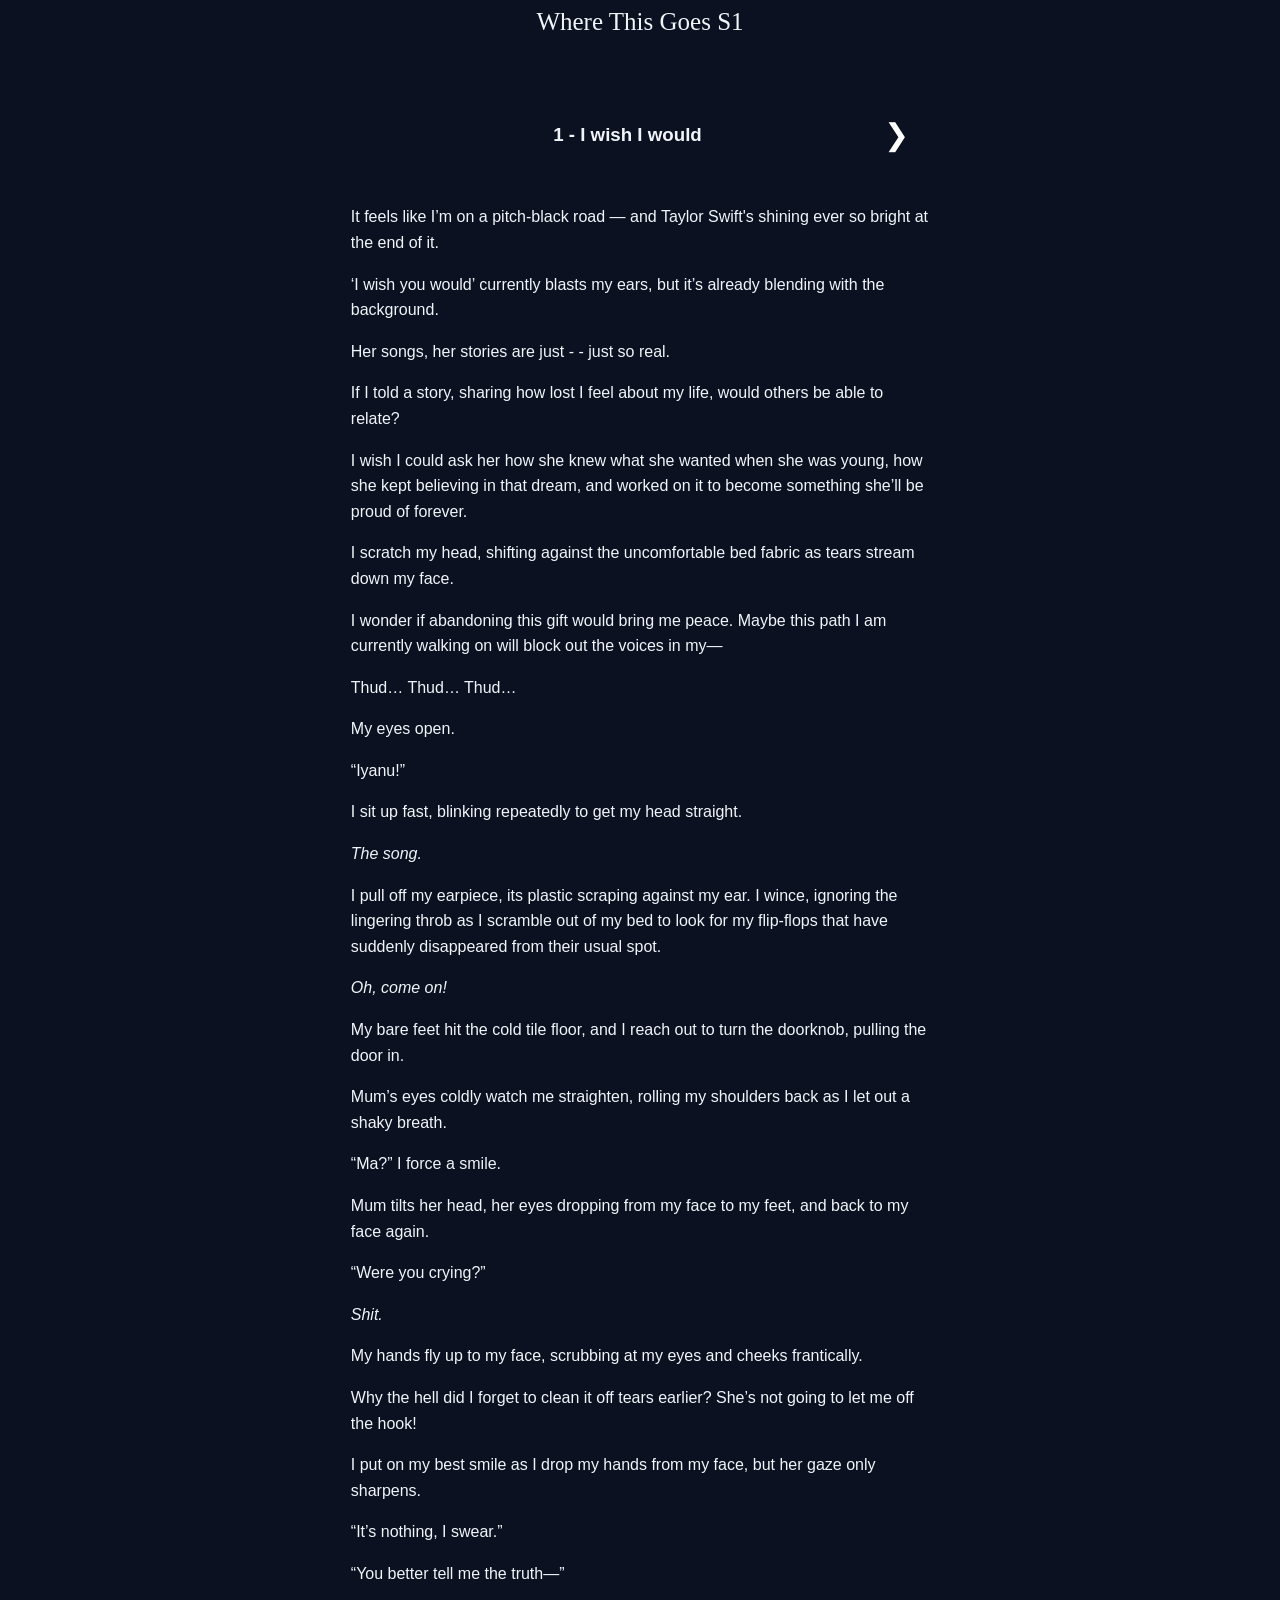
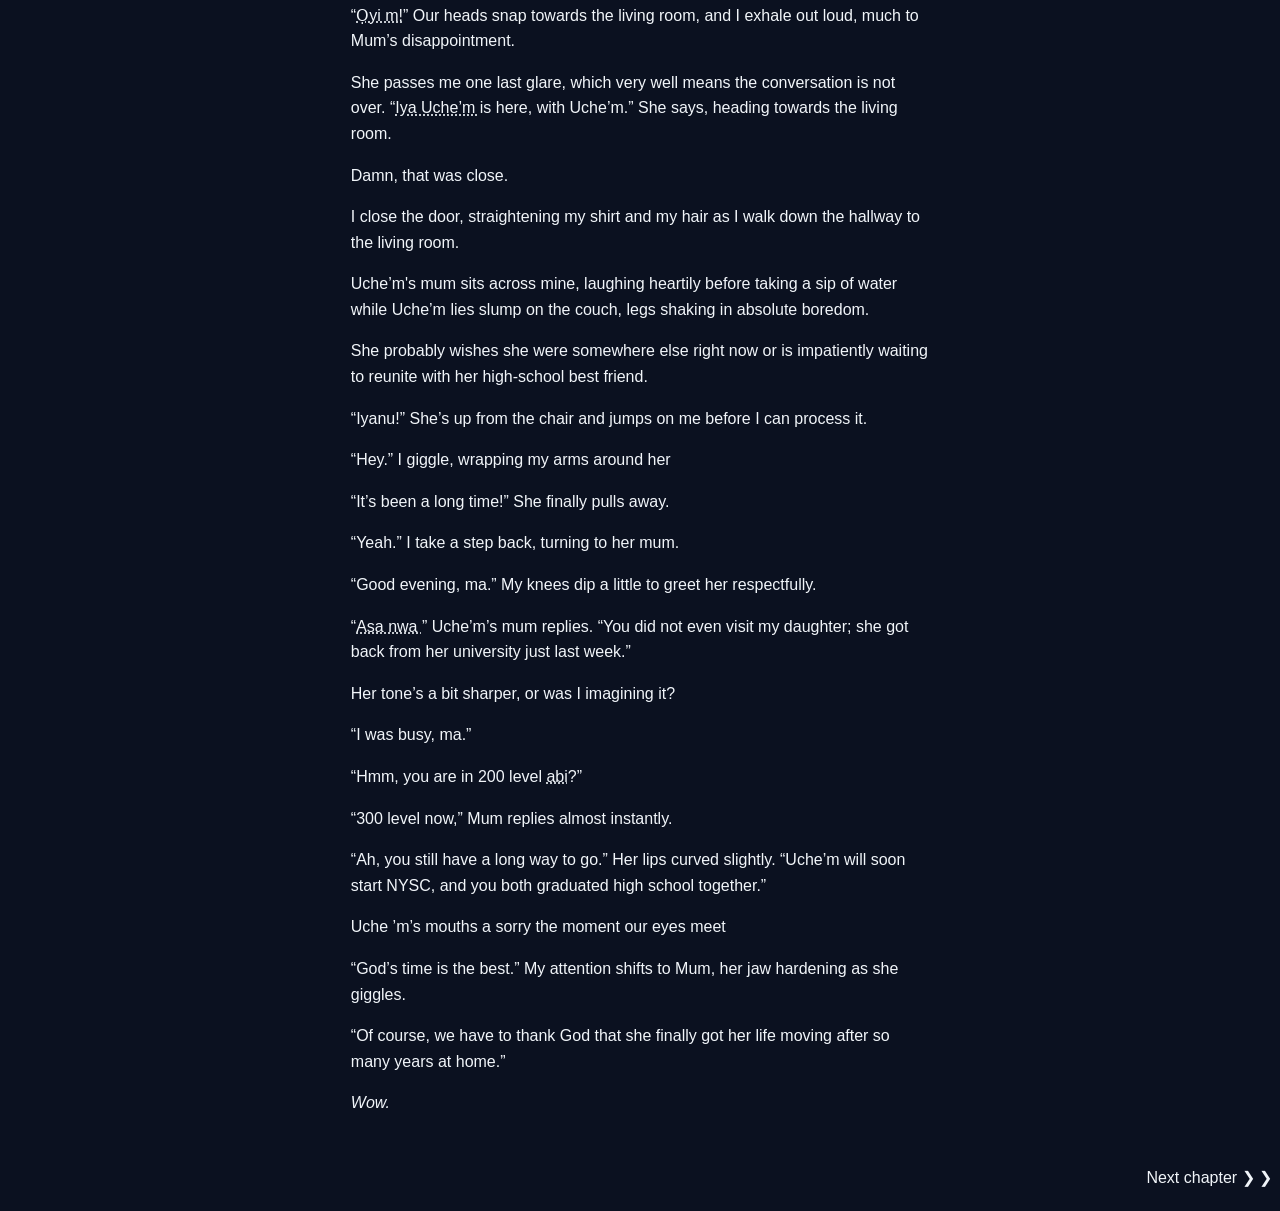
==== index.html @ 88a24ee2 "Initial commit with index.html at root" ====
<html>
    <!DOCTYPE html>
    <html lang="en">
    <head>
        <meta charset="UTF-8">
        <meta name="viewport" content="width=device-width, initial-scale=1.0">
        <title>Where This Goes S1C1</title>
        <link rel="stylesheet" href="/css/style.css">
    </head>
    <body>
         <nav>
            <p style="text-align: center; font-size: 25px;">Where This Goes S1</p>
        </nav>

        <section class="chapter">
            <article class="content">
            <div class="chapter-header">
            <a><span class="next"></span></a>
            <!-- &#10094; -->
            <h3>1 - I wish I would</h3>
            <a href="pages/chapter2.html"><span class="next">&#10095;</span></a>
            </div>
            <p>It feels like I’m on a pitch-black road — and Taylor Swift's shining ever so bright at the end of it.</p>

            <P>‘I wish you would’ currently blasts my ears, but it’s already blending with the background.</P>

            <P>Her songs, her stories are just - - just so real.</P>

            <P>If I told a story, sharing how lost I feel about my life, would others be able to relate?</P>

            <P>I wish I could ask her how she knew what she wanted when she was young, how she kept believing in that dream, and worked on it to become something she’ll be proud of forever.</P>

            <P>I scratch my head, shifting against the uncomfortable bed fabric as tears stream down my face.</P>

            <P>I wonder if abandoning this gift would bring me peace. Maybe this path I am currently walking on will block out the voices in my—</P>

            <P>Thud… Thud… Thud…</P>

            <P>My eyes open.</P>

            <P>“Iyanu!”</P>

            <P>I sit up fast, blinking repeatedly to get my head straight.</P>

            <P><i>The song.</i></P>

            <P>I pull off my earpiece, its plastic scraping against my ear. I wince, ignoring the lingering throb as I  scramble out of my bed to look for my flip-flops that have suddenly disappeared from their usual spot.</P>

            <P><i>Oh, come on!</i></P>

            <P>My bare feet hit the cold tile floor, and I reach out to turn the doorknob, pulling the door in.</P>

            <P>Mum’s eyes coldly watch me straighten, rolling my shoulders back as I let out a shaky breath.</P>

            <P>“Ma?” I force a smile.</P>

            <P>Mum tilts her head, her eyes dropping from my face to my feet, and back to my face again.</P>

            <P>“Were you crying?”</P>

            <P><i>Shit.</i></P>

            <P>My hands fly up to my face, scrubbing at my eyes and cheeks frantically.</P>

            <P>Why the hell did I forget to clean it off tears earlier? She’s not going to let me off the hook!</P>

            <P>I put on my best smile as I drop my hands from my face, but her gaze only sharpens.</P>

            <P>“It’s nothing, I swear.”</P>

            <P>“You better tell me the truth—”</P>
            <P>“<abbr title="Igbo: My friend!">Ọyi m!</abbr>” Our heads snap towards the living room, and I exhale out loud, much to Mum’s disappointment.</P>

            <P>She passes me one last glare, which very well means the conversation is not over. “<abbr title="Yoruba: Uche'm's Mother">Iya Uche’m </abbr> is here, with Uche’m.” She says, heading towards the living room.</P>

            <P>Damn, that was close.</P>

            <P>I close the door, straightening my shirt and my hair as I walk down the hallway to the living room.</P>

            <P>Uche’m's mum sits across mine, laughing heartily before taking a sip of water while Uche’m lies slump on the couch, legs shaking in absolute boredom.</P>

            <P>She probably wishes she were somewhere else right now or is impatiently waiting to reunite with her high-school best friend.</P>

            <P>“Iyanu!” She’s up from the chair and jumps on me before I can process it.</P>

            <P>“Hey.” I giggle, wrapping my arms around her</P>

            <P>“It’s been a long time!” She finally pulls away.</P>

            <P>“Yeah.” I take a step back, turning to her mum.</P>

            <P>“Good evening, ma.” My knees dip a little to greet her respectfully.</P>

           <p>“<abbr title="Igbo: Beautiful girl">Asa nwa </abbr>” Uche’m’s mum replies. “You did not even visit my daughter; she got back from her university just last week.”</p>

           <p>Her tone’s a bit sharper, or was I imagining it?</p>

           <p>“I was busy, ma.”</p>

           <p>“Hmm, you are in 200 level <abbr title="Yoruba(cross-over word):right?">abi</abbr>?”</p>

           <p>“300 level now,” Mum replies almost instantly.</p>

           <p>“Ah, you still have a long way to go.” Her lips curved slightly. “Uche’m will soon start NYSC, and you both graduated high school together.”</p>

          <p>Uche ’m’s mouths a sorry the moment our eyes meet</p>

          <p>“God’s time is the best.” My attention shifts to Mum, her jaw hardening as she giggles.</p>

          <p>“Of course, we have to thank God that she finally got her life moving after so many years at home.”</p>

          <p><i>Wow.</i></p>
        </article>
        <div class="btn">
        <p><a href="pages/chapter2.html" class="next-btn">Next chapter  &#10095; &#10095; </a></p>
        </div>
        </section>



    </body>
    </html>
---- css/style.css ----
body {
            background-color: #0b1120;
            color: #F1F5F9;
            font-family: 'Segoe UI', Tahoma, Geneva, Verdana, sans-serif;
        }

        a , a:hover{
          color: #F1F5F9;
          text-decoration: none;
        }

        nav{
            text-align: center;
            font-family:cursive;
        }

        ul{
            display: flex;
            list-style-type: none;
        }

        li{
            padding: 10px;
        }

        .chapter-header{
            display:flex;
            justify-content: space-between;
            align-items: center;
            padding: 20px;
        }

        .next{
            font-size: 30px;
            color:white;
        }


        .content{
            max-width: 65ch;
            line-height: 1.6;
            margin: 0 auto;
            padding: 20px;
            hyphens: auto;
        }

        .btn{
            display: flex;
            justify-content: flex-end;
        }

        .c2-center{
            display: flex;
            flex-direction: column;
            justify-content: center;
            align-items: center;
            height:70vh;
        }
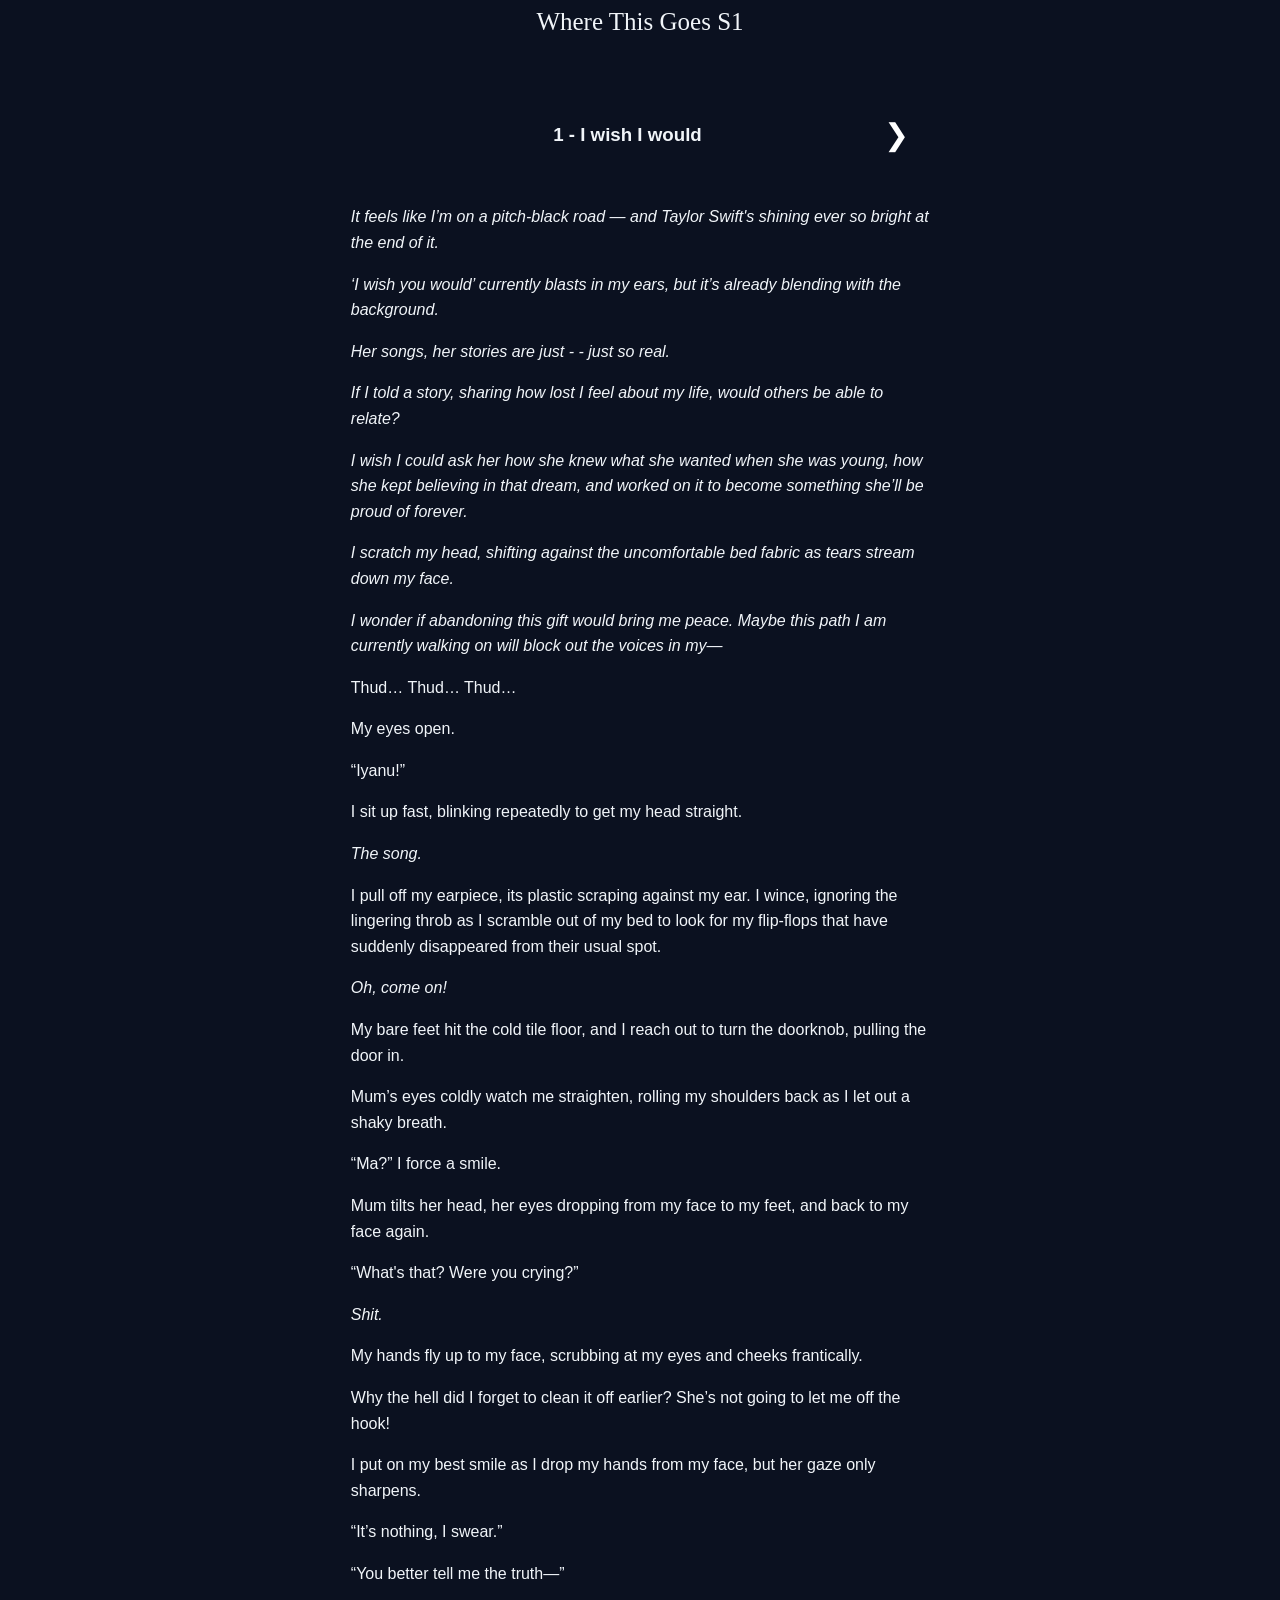
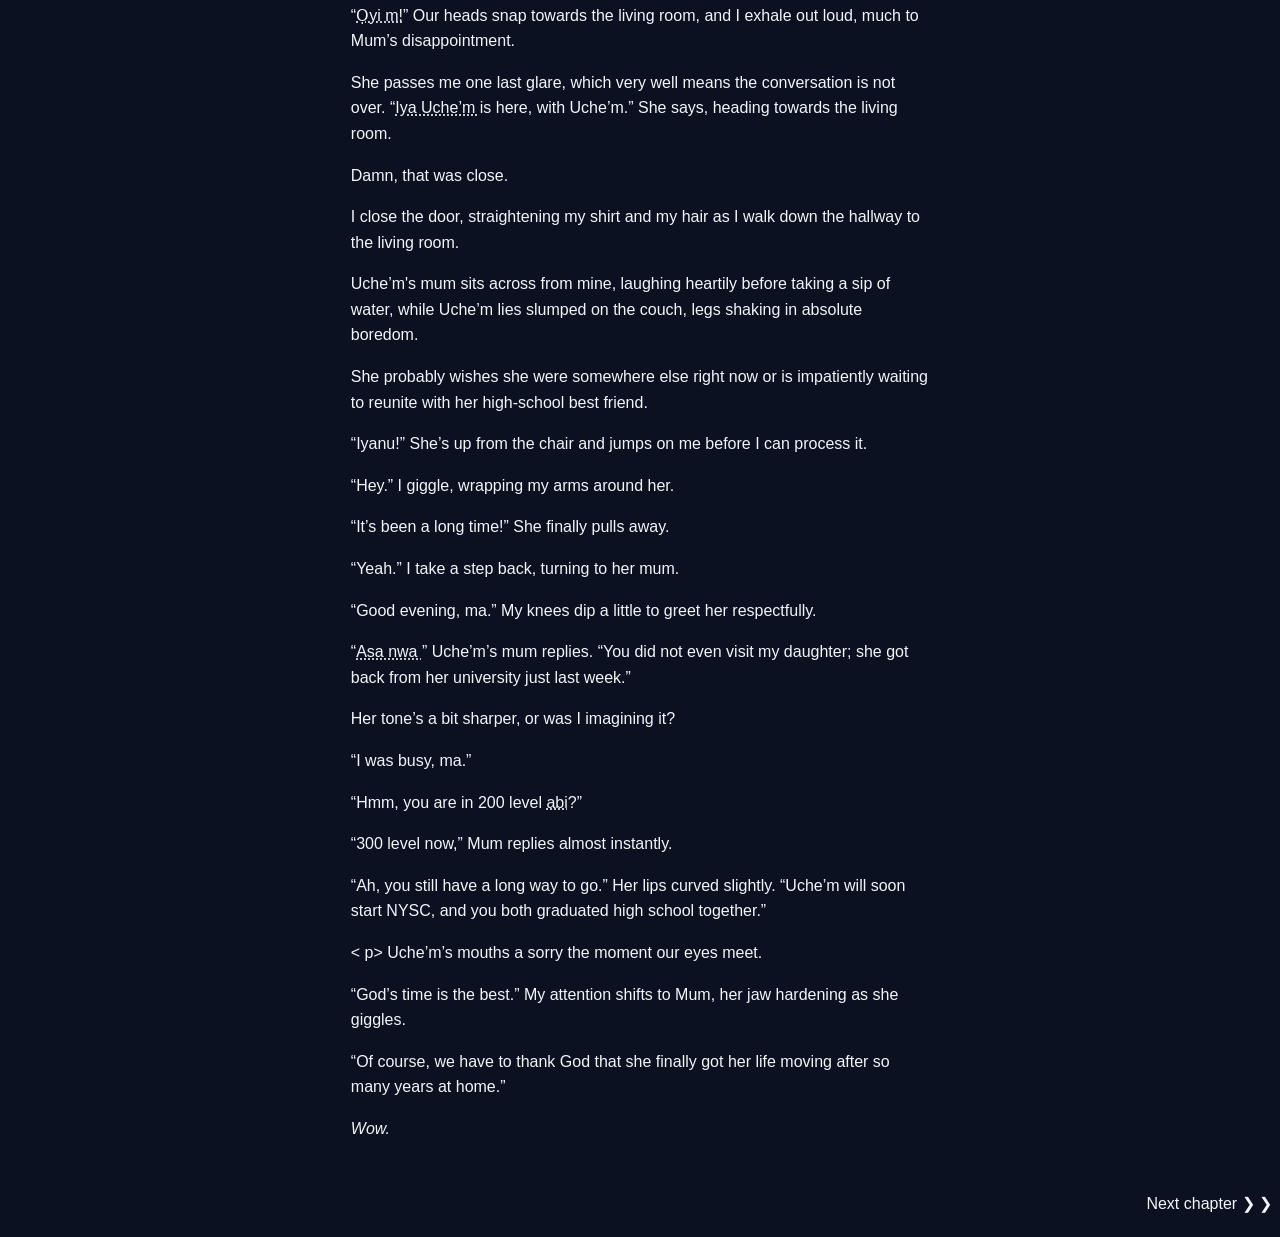
==== commit 006400ad: "Italicize certain paragraphs for emphasis" ====
--- a/index.html
+++ b/index.html
@@ -20,19 +20,19 @@
             <h3>1 - I wish I would</h3>
             <a href="pages/chapter2.html"><span class="next">&#10095;</span></a>
             </div>
-            <p>It feels like I’m on a pitch-black road — and Taylor Swift's shining ever so bright at the end of it.</p>
+            <p><i>It feels like I’m on a pitch-black road — and Taylor Swift's shining ever so bright at the end of it.</i></p>
 
-            <P>‘I wish you would’ currently blasts my ears, but it’s already blending with the background.</P>
+            <P><i>‘I wish you would’ currently blasts in my ears, but it’s already blending with the background.</i></P>
 
-            <P>Her songs, her stories are just - - just so real.</P>
+            <P><i>Her songs, her stories are just - - just so real.</i></P>
 
-            <P>If I told a story, sharing how lost I feel about my life, would others be able to relate?</P>
+            <P><i>If I told a story, sharing how lost I feel about my life, would others be able to relate?</i></P>
 
-            <P>I wish I could ask her how she knew what she wanted when she was young, how she kept believing in that dream, and worked on it to become something she’ll be proud of forever.</P>
+            <P><i>I wish I could ask her how she knew what she wanted when she was young, how she kept believing in that dream, and worked on it to become something she’ll be proud of forever.</i></P>
 
-            <P>I scratch my head, shifting against the uncomfortable bed fabric as tears stream down my face.</P>
+            <P><i>I scratch my head, shifting against the uncomfortable bed fabric as tears stream down my face.</i></P>
 
-            <P>I wonder if abandoning this gift would bring me peace. Maybe this path I am currently walking on will block out the voices in my—</P>
+            <P><i>I wonder if abandoning this gift would bring me peace. Maybe this path I am currently walking on will block out the voices in my—</i></P>
 
             <P>Thud… Thud… Thud…</P>
 
@@ -56,13 +56,13 @@
 
             <P>Mum tilts her head, her eyes dropping from my face to my feet, and back to my face again.</P>
 
-            <P>“Were you crying?”</P>
+            <P>“What's that? Were you crying?”</P>
 
             <P><i>Shit.</i></P>
 
             <P>My hands fly up to my face, scrubbing at my eyes and cheeks frantically.</P>
 
-            <P>Why the hell did I forget to clean it off tears earlier? She’s not going to let me off the hook!</P>
+            <P>Why the hell did I forget to clean it off earlier? She’s not going to let me off the hook!</P>
 
             <P>I put on my best smile as I drop my hands from my face, but her gaze only sharpens.</P>
 
@@ -77,13 +77,13 @@
 
             <P>I close the door, straightening my shirt and my hair as I walk down the hallway to the living room.</P>
 
-            <P>Uche’m's mum sits across mine, laughing heartily before taking a sip of water while Uche’m lies slump on the couch, legs shaking in absolute boredom.</P>
+            <P>Uche’m's mum sits across from mine, laughing heartily before taking a sip of water, while Uche’m lies slumped on the couch, legs shaking in absolute boredom.</P>
 
             <P>She probably wishes she were somewhere else right now or is impatiently waiting to reunite with her high-school best friend.</P>
 
             <P>“Iyanu!” She’s up from the chair and jumps on me before I can process it.</P>
 
-            <P>“Hey.” I giggle, wrapping my arms around her</P>
+            <P>“Hey.” I giggle, wrapping my arms around her.</P>
 
             <P>“It’s been a long time!” She finally pulls away.</P>
 
@@ -103,7 +103,7 @@
 
            <p>“Ah, you still have a long way to go.” Her lips curved slightly. “Uche’m will soon start NYSC, and you both graduated high school together.”</p>
 
-          <p>Uche ’m’s mouths a sorry the moment our eyes meet</p>
+          < p> Uche’m’s mouths a sorry the moment our eyes meet.</p>
 
           <p>“God’s time is the best.” My attention shifts to Mum, her jaw hardening as she giggles.</p>
 
@@ -119,4 +119,4 @@
 
 
     </body>
-    </html>+    </html>
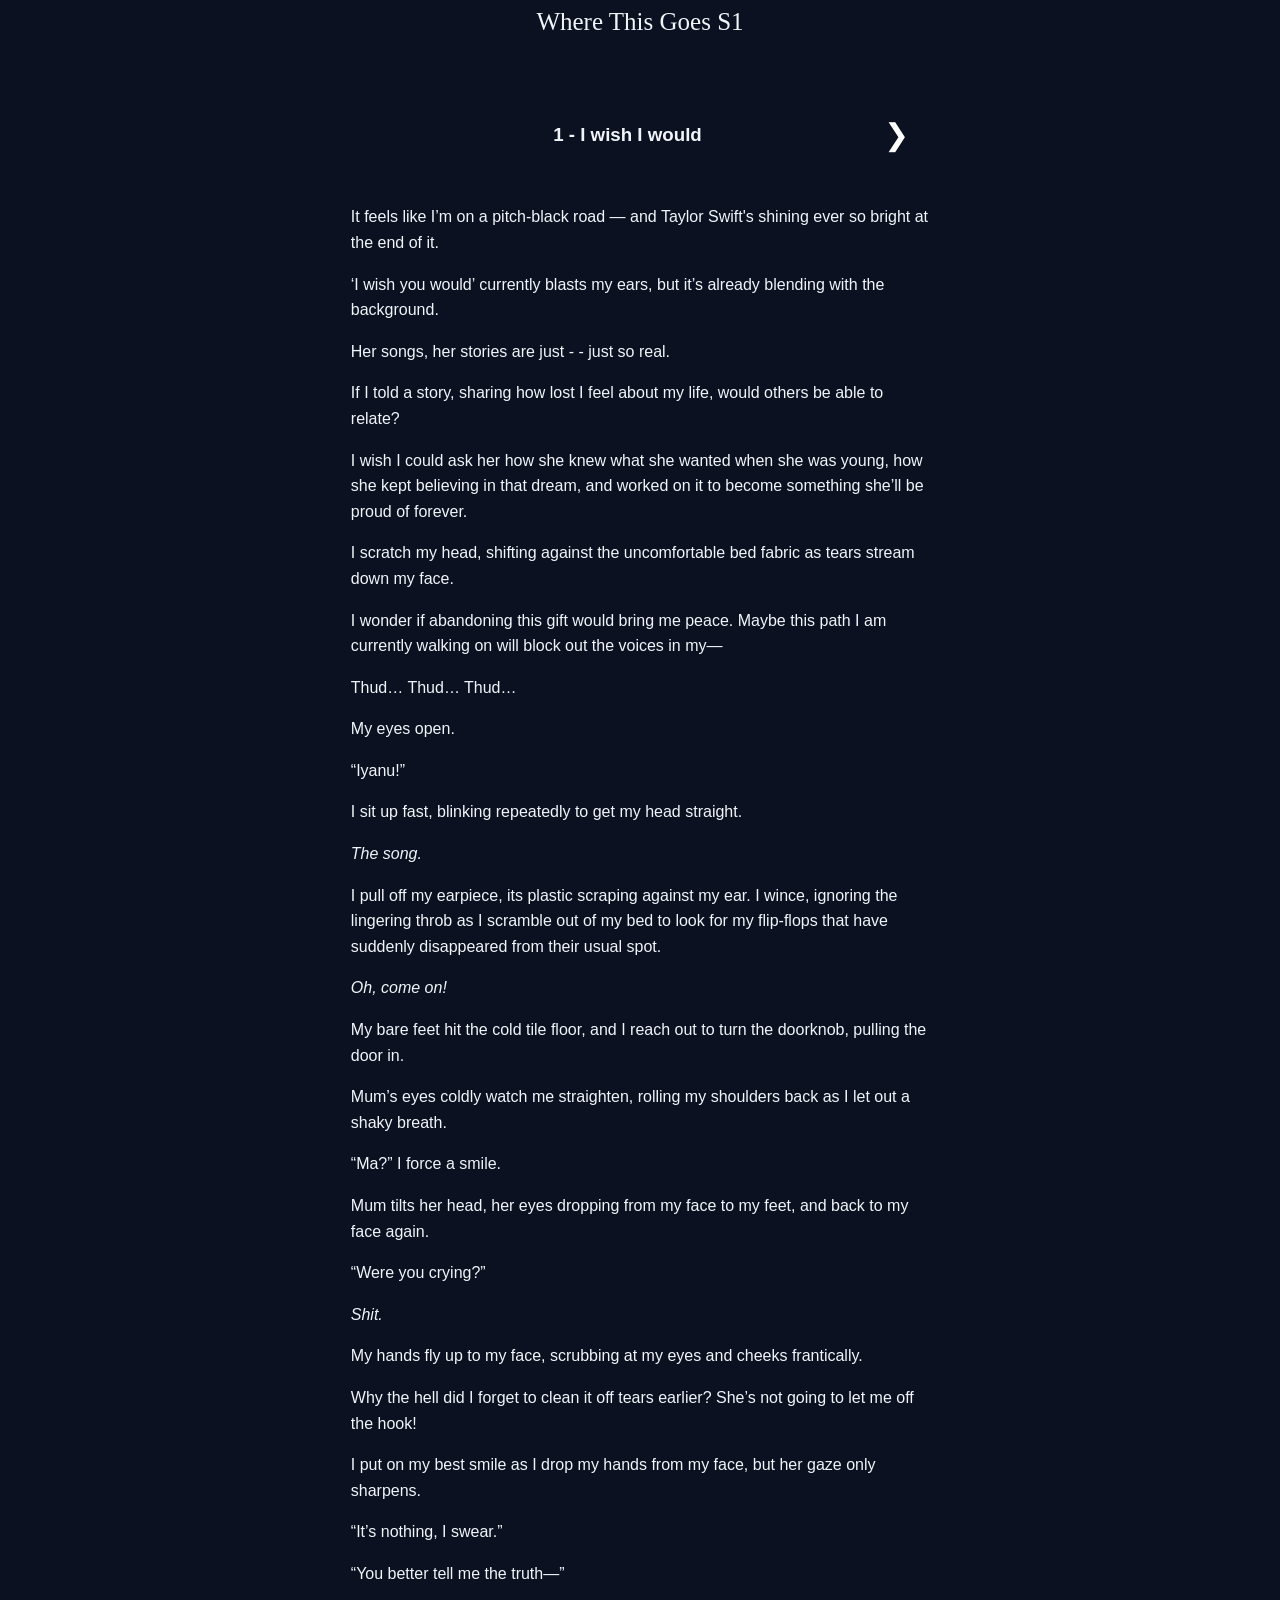
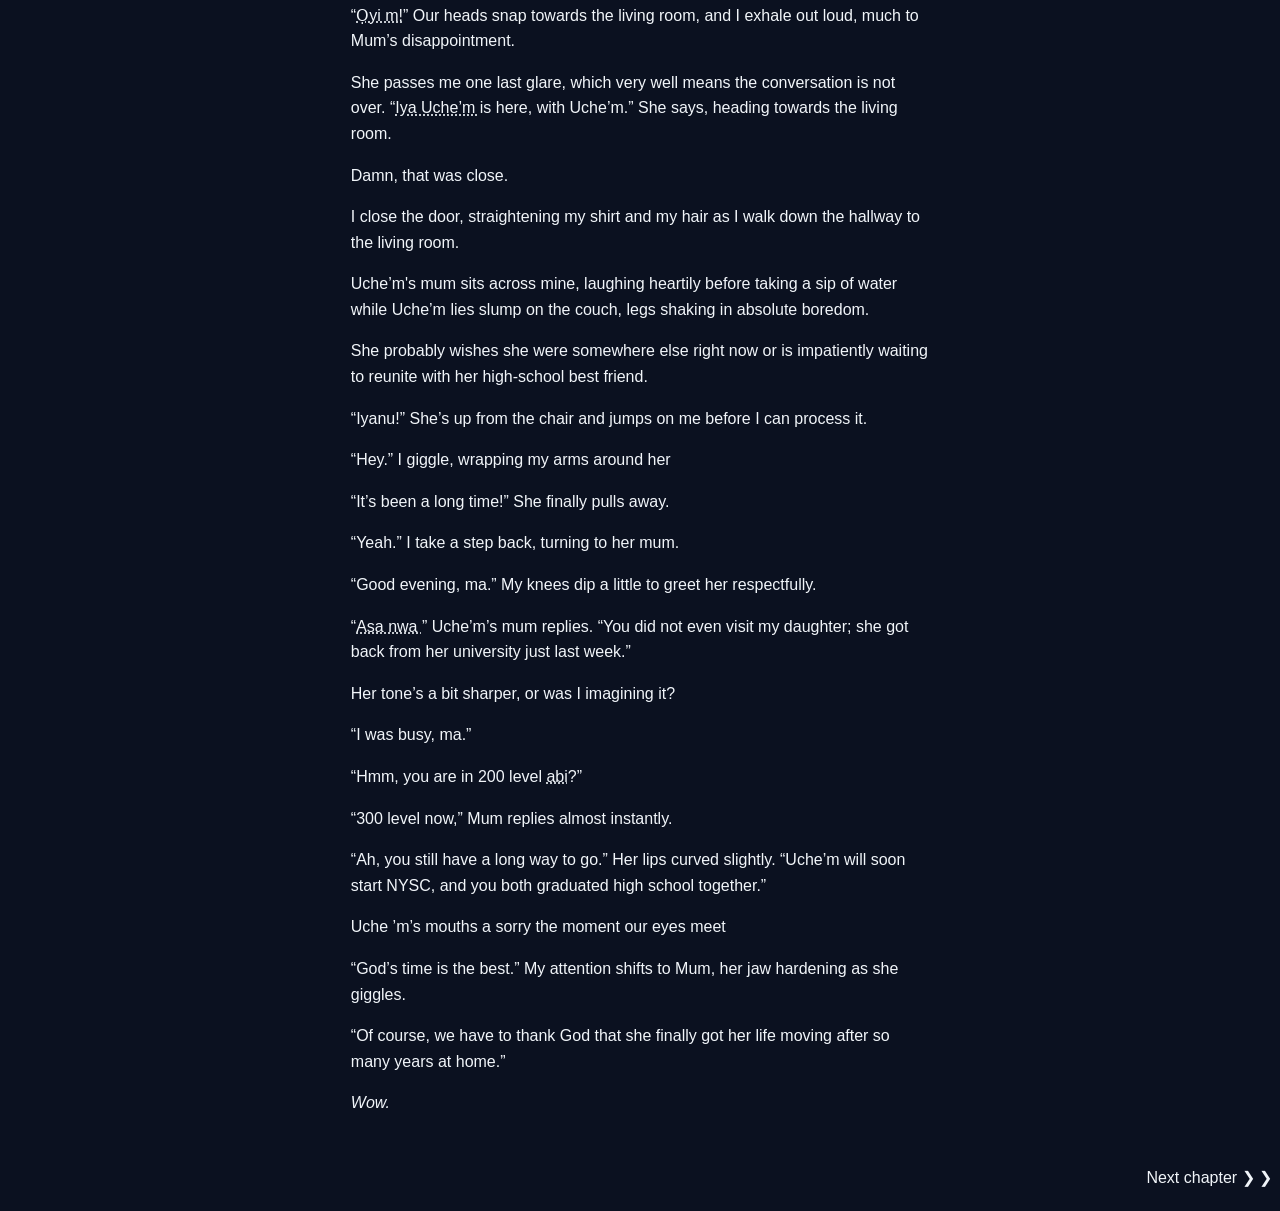
==== commit dc6b40bf: "Editing the meta tags to improve SEO" ====
--- a/index.html
+++ b/index.html
@@ -3,7 +3,10 @@
     <html lang="en">
     <head>
         <meta charset="UTF-8">
+        <meta name="keywords" content="Stories, Blogs, feeling lost, comparison, parents expectations">
+        <meta name="author" content="Hephzibah Iyanuoluwa Oluwatoki (FIYANUWA)">
         <meta name="viewport" content="width=device-width, initial-scale=1.0">
+        <meta name="description" content="Autofictional web novel about a girl feeling lost. Her mum sees her crying and questions her, but the sudden arrival of a visitor interrupts them.">
         <title>Where This Goes S1C1</title>
         <link rel="stylesheet" href="/css/style.css">
     </head>
@@ -20,19 +23,19 @@
             <h3>1 - I wish I would</h3>
             <a href="pages/chapter2.html"><span class="next">&#10095;</span></a>
             </div>
-            <p><i>It feels like I’m on a pitch-black road — and Taylor Swift's shining ever so bright at the end of it.</i></p>
+            <p>It feels like I’m on a pitch-black road — and Taylor Swift's shining ever so bright at the end of it.</p>
 
-            <P><i>‘I wish you would’ currently blasts in my ears, but it’s already blending with the background.</i></P>
+            <P>‘I wish you would’ currently blasts my ears, but it’s already blending with the background.</P>
 
-            <P><i>Her songs, her stories are just - - just so real.</i></P>
+            <P>Her songs, her stories are just - - just so real.</P>
 
-            <P><i>If I told a story, sharing how lost I feel about my life, would others be able to relate?</i></P>
+            <P>If I told a story, sharing how lost I feel about my life, would others be able to relate?</P>
 
-            <P><i>I wish I could ask her how she knew what she wanted when she was young, how she kept believing in that dream, and worked on it to become something she’ll be proud of forever.</i></P>
+            <P>I wish I could ask her how she knew what she wanted when she was young, how she kept believing in that dream, and worked on it to become something she’ll be proud of forever.</P>
 
-            <P><i>I scratch my head, shifting against the uncomfortable bed fabric as tears stream down my face.</i></P>
+            <P>I scratch my head, shifting against the uncomfortable bed fabric as tears stream down my face.</P>
 
-            <P><i>I wonder if abandoning this gift would bring me peace. Maybe this path I am currently walking on will block out the voices in my—</i></P>
+            <P>I wonder if abandoning this gift would bring me peace. Maybe this path I am currently walking on will block out the voices in my—</P>
 
             <P>Thud… Thud… Thud…</P>
 
@@ -56,13 +59,13 @@
 
             <P>Mum tilts her head, her eyes dropping from my face to my feet, and back to my face again.</P>
 
-            <P>“What's that? Were you crying?”</P>
+            <P>“Were you crying?”</P>
 
             <P><i>Shit.</i></P>
 
             <P>My hands fly up to my face, scrubbing at my eyes and cheeks frantically.</P>
 
-            <P>Why the hell did I forget to clean it off earlier? She’s not going to let me off the hook!</P>
+            <P>Why the hell did I forget to clean it off tears earlier? She’s not going to let me off the hook!</P>
 
             <P>I put on my best smile as I drop my hands from my face, but her gaze only sharpens.</P>
 
@@ -77,13 +80,13 @@
 
             <P>I close the door, straightening my shirt and my hair as I walk down the hallway to the living room.</P>
 
-            <P>Uche’m's mum sits across from mine, laughing heartily before taking a sip of water, while Uche’m lies slumped on the couch, legs shaking in absolute boredom.</P>
+            <P>Uche’m's mum sits across mine, laughing heartily before taking a sip of water while Uche’m lies slump on the couch, legs shaking in absolute boredom.</P>
 
             <P>She probably wishes she were somewhere else right now or is impatiently waiting to reunite with her high-school best friend.</P>
 
             <P>“Iyanu!” She’s up from the chair and jumps on me before I can process it.</P>
 
-            <P>“Hey.” I giggle, wrapping my arms around her.</P>
+            <P>“Hey.” I giggle, wrapping my arms around her</P>
 
             <P>“It’s been a long time!” She finally pulls away.</P>
 
@@ -103,7 +106,7 @@
 
            <p>“Ah, you still have a long way to go.” Her lips curved slightly. “Uche’m will soon start NYSC, and you both graduated high school together.”</p>
 
-          < p> Uche’m’s mouths a sorry the moment our eyes meet.</p>
+          <p>Uche ’m’s mouths a sorry the moment our eyes meet</p>
 
           <p>“God’s time is the best.” My attention shifts to Mum, her jaw hardening as she giggles.</p>
 
@@ -119,4 +122,4 @@
 
 
     </body>
-    </html>
+    </html>
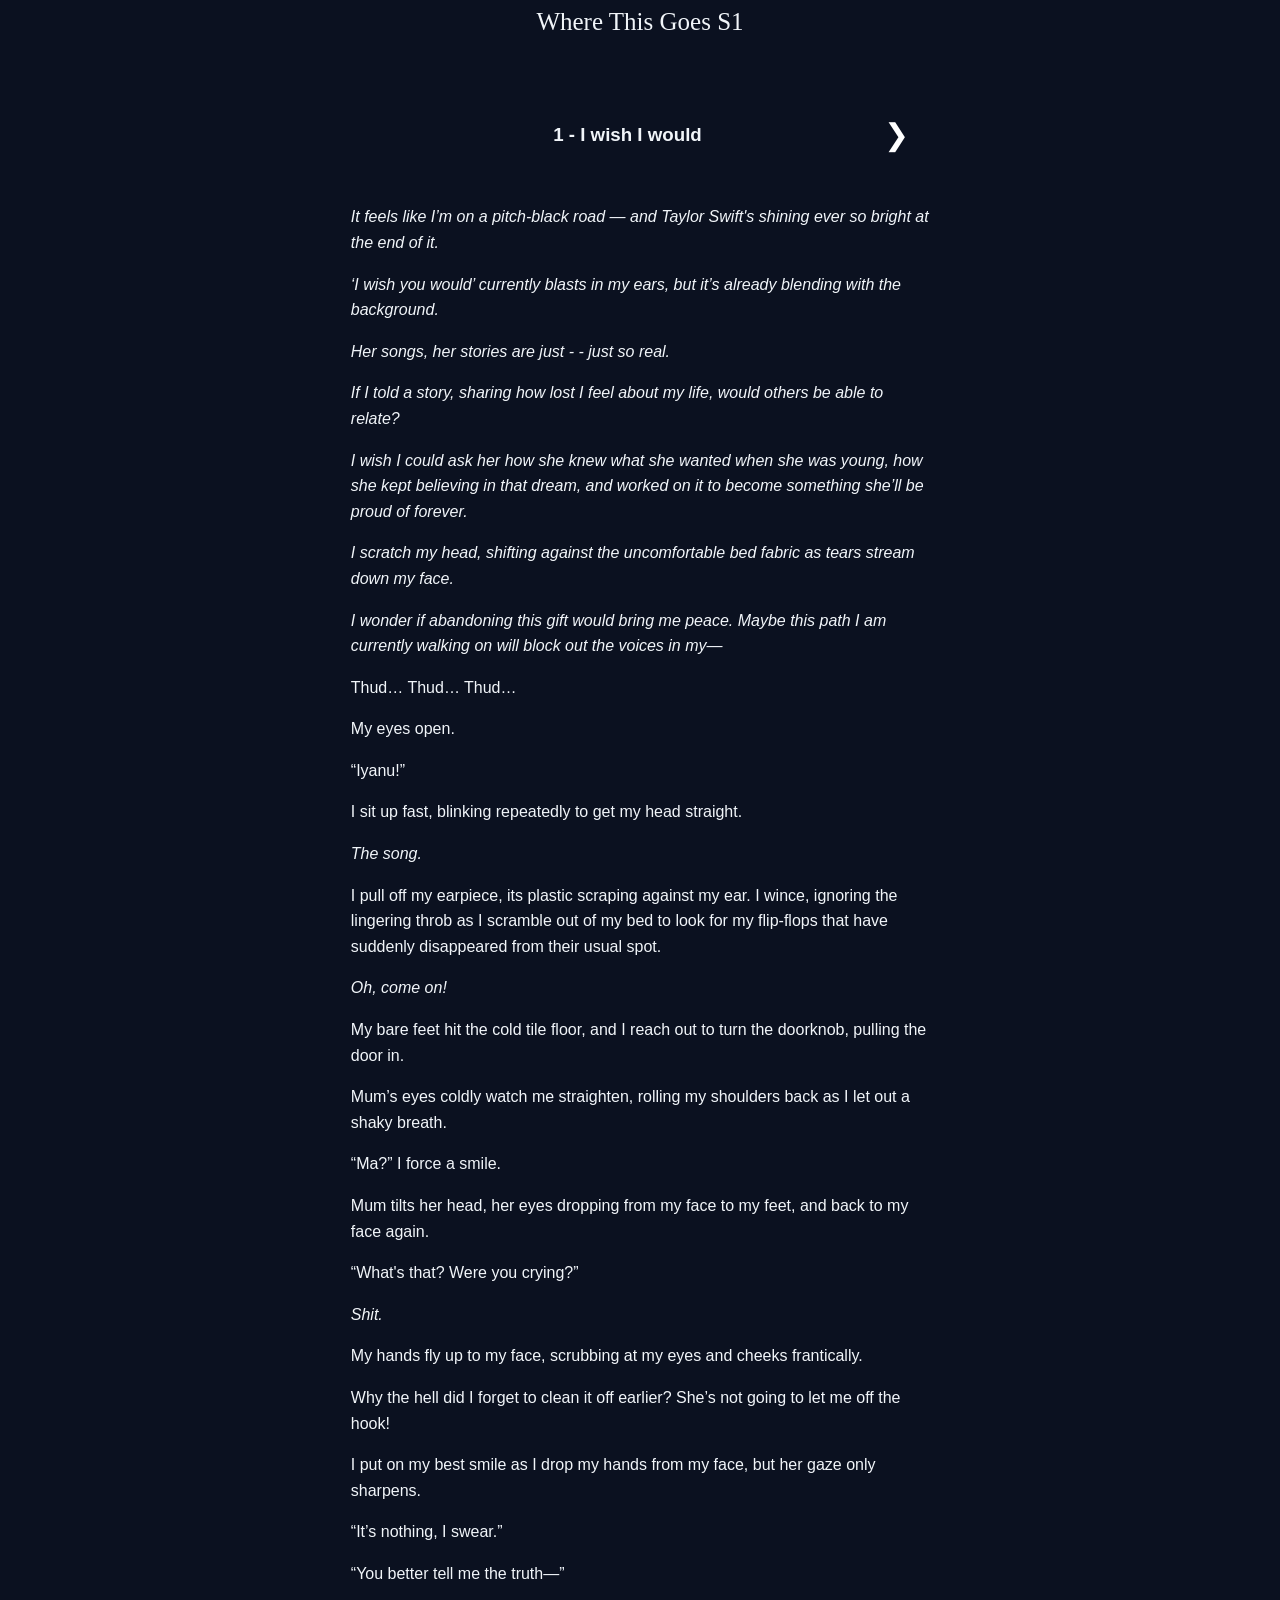
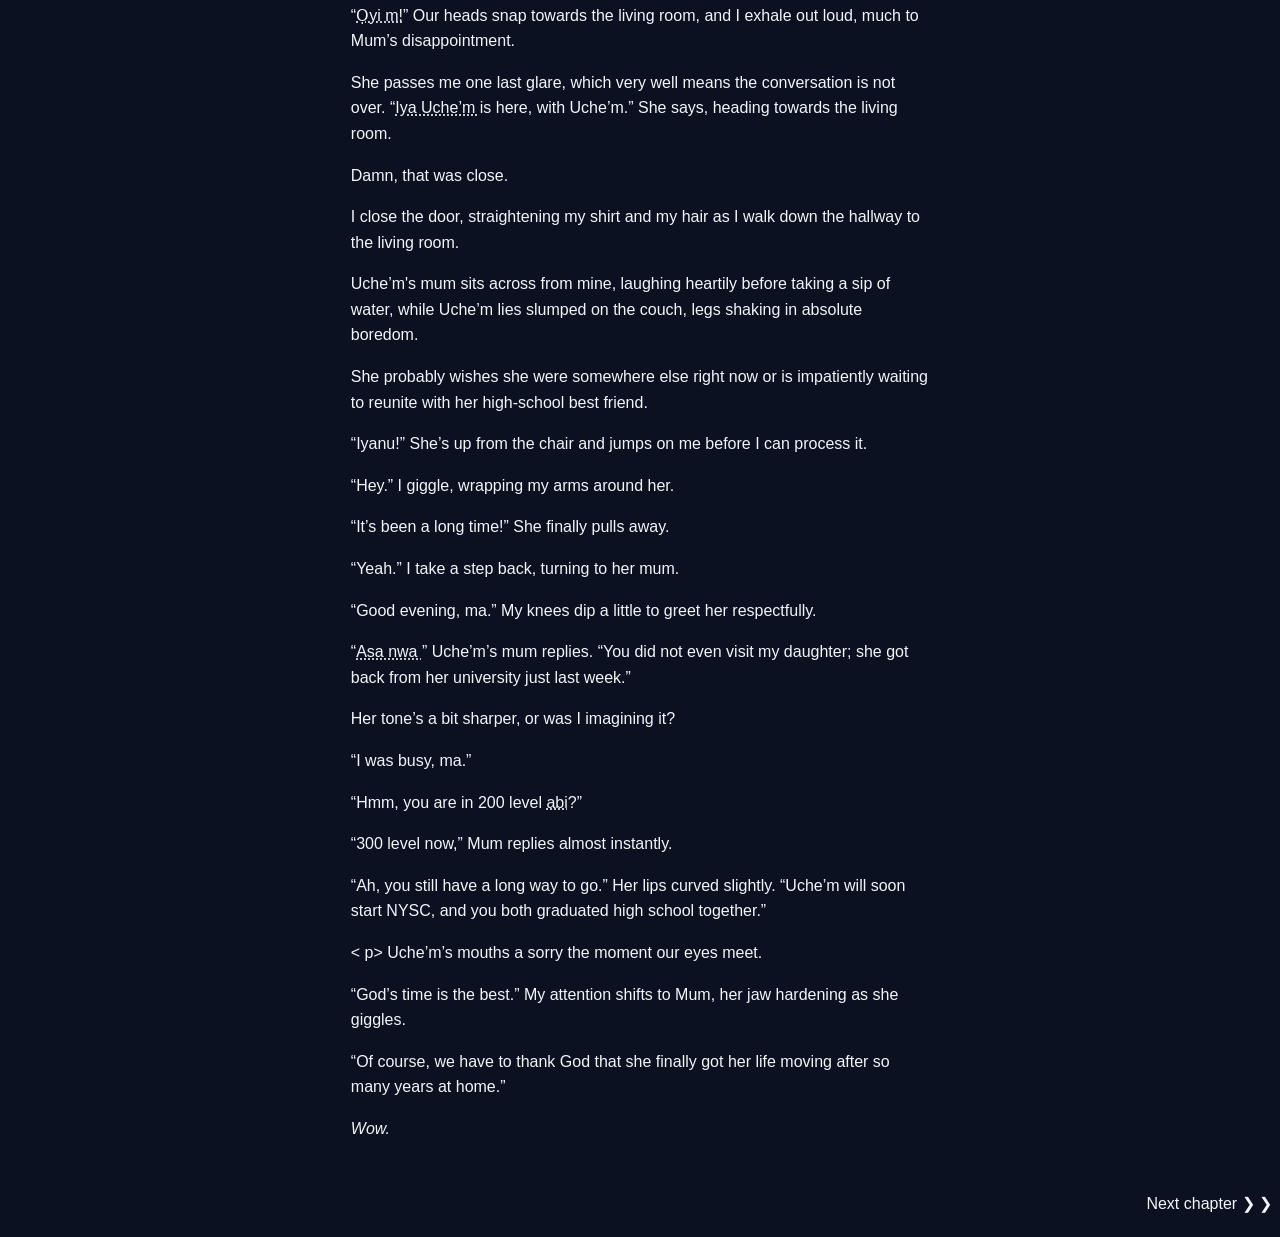
==== commit 433dbee4: "Merge branch 'main' of https://github.com/Fiyanuwa/fiyanuwa.github.io" ====
--- a/index.html
+++ b/index.html
@@ -23,19 +23,19 @@
             <h3>1 - I wish I would</h3>
             <a href="pages/chapter2.html"><span class="next">&#10095;</span></a>
             </div>
-            <p>It feels like I’m on a pitch-black road — and Taylor Swift's shining ever so bright at the end of it.</p>
+            <p><i>It feels like I’m on a pitch-black road — and Taylor Swift's shining ever so bright at the end of it.</i></p>
 
-            <P>‘I wish you would’ currently blasts my ears, but it’s already blending with the background.</P>
+            <P><i>‘I wish you would’ currently blasts in my ears, but it’s already blending with the background.</i></P>
 
-            <P>Her songs, her stories are just - - just so real.</P>
+            <P><i>Her songs, her stories are just - - just so real.</i></P>
 
-            <P>If I told a story, sharing how lost I feel about my life, would others be able to relate?</P>
+            <P><i>If I told a story, sharing how lost I feel about my life, would others be able to relate?</i></P>
 
-            <P>I wish I could ask her how she knew what she wanted when she was young, how she kept believing in that dream, and worked on it to become something she’ll be proud of forever.</P>
+            <P><i>I wish I could ask her how she knew what she wanted when she was young, how she kept believing in that dream, and worked on it to become something she’ll be proud of forever.</i></P>
 
-            <P>I scratch my head, shifting against the uncomfortable bed fabric as tears stream down my face.</P>
+            <P><i>I scratch my head, shifting against the uncomfortable bed fabric as tears stream down my face.</i></P>
 
-            <P>I wonder if abandoning this gift would bring me peace. Maybe this path I am currently walking on will block out the voices in my—</P>
+            <P><i>I wonder if abandoning this gift would bring me peace. Maybe this path I am currently walking on will block out the voices in my—</i></P>
 
             <P>Thud… Thud… Thud…</P>
 
@@ -59,13 +59,13 @@
 
             <P>Mum tilts her head, her eyes dropping from my face to my feet, and back to my face again.</P>
 
-            <P>“Were you crying?”</P>
+            <P>“What's that? Were you crying?”</P>
 
             <P><i>Shit.</i></P>
 
             <P>My hands fly up to my face, scrubbing at my eyes and cheeks frantically.</P>
 
-            <P>Why the hell did I forget to clean it off tears earlier? She’s not going to let me off the hook!</P>
+            <P>Why the hell did I forget to clean it off earlier? She’s not going to let me off the hook!</P>
 
             <P>I put on my best smile as I drop my hands from my face, but her gaze only sharpens.</P>
 
@@ -80,13 +80,13 @@
 
             <P>I close the door, straightening my shirt and my hair as I walk down the hallway to the living room.</P>
 
-            <P>Uche’m's mum sits across mine, laughing heartily before taking a sip of water while Uche’m lies slump on the couch, legs shaking in absolute boredom.</P>
+            <P>Uche’m's mum sits across from mine, laughing heartily before taking a sip of water, while Uche’m lies slumped on the couch, legs shaking in absolute boredom.</P>
 
             <P>She probably wishes she were somewhere else right now or is impatiently waiting to reunite with her high-school best friend.</P>
 
             <P>“Iyanu!” She’s up from the chair and jumps on me before I can process it.</P>
 
-            <P>“Hey.” I giggle, wrapping my arms around her</P>
+            <P>“Hey.” I giggle, wrapping my arms around her.</P>
 
             <P>“It’s been a long time!” She finally pulls away.</P>
 
@@ -106,7 +106,7 @@
 
            <p>“Ah, you still have a long way to go.” Her lips curved slightly. “Uche’m will soon start NYSC, and you both graduated high school together.”</p>
 
-          <p>Uche ’m’s mouths a sorry the moment our eyes meet</p>
+          < p> Uche’m’s mouths a sorry the moment our eyes meet.</p>
 
           <p>“God’s time is the best.” My attention shifts to Mum, her jaw hardening as she giggles.</p>
 
@@ -122,4 +122,4 @@
 
 
     </body>
-    </html>+    </html>
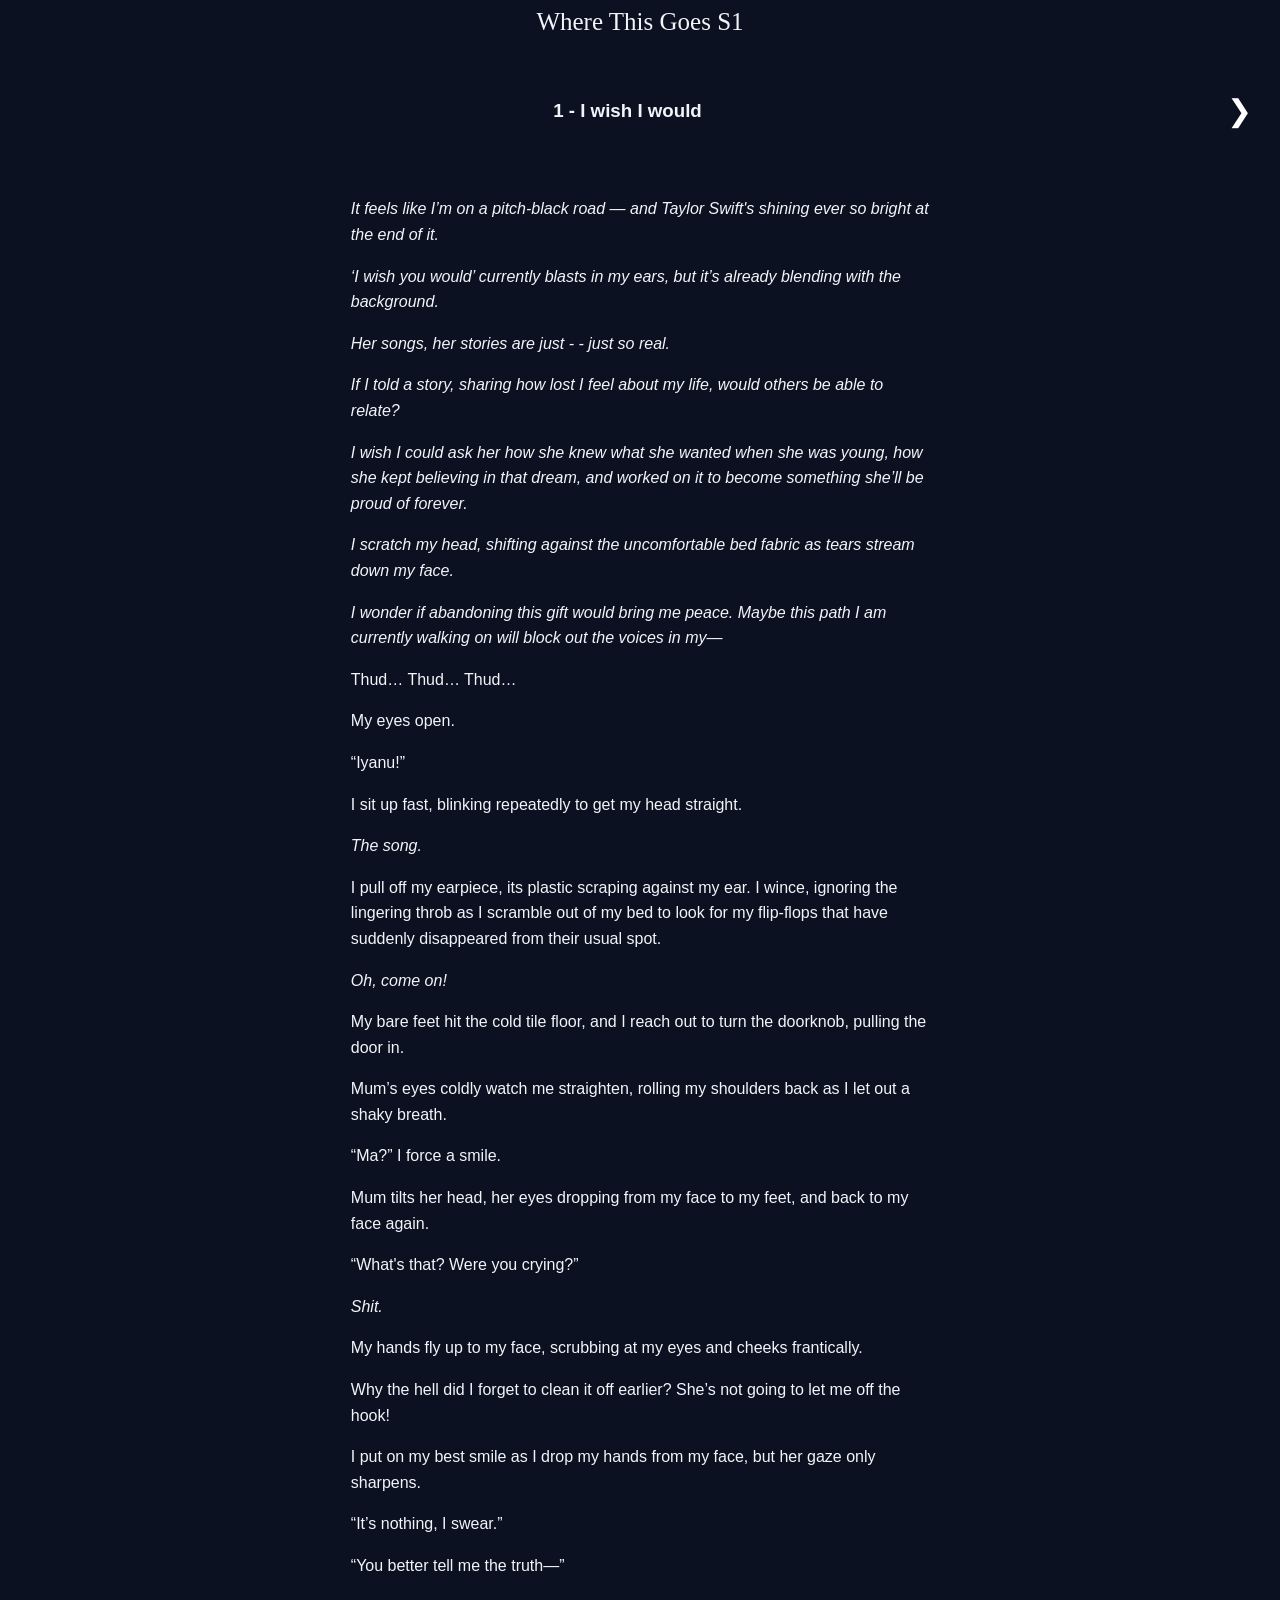
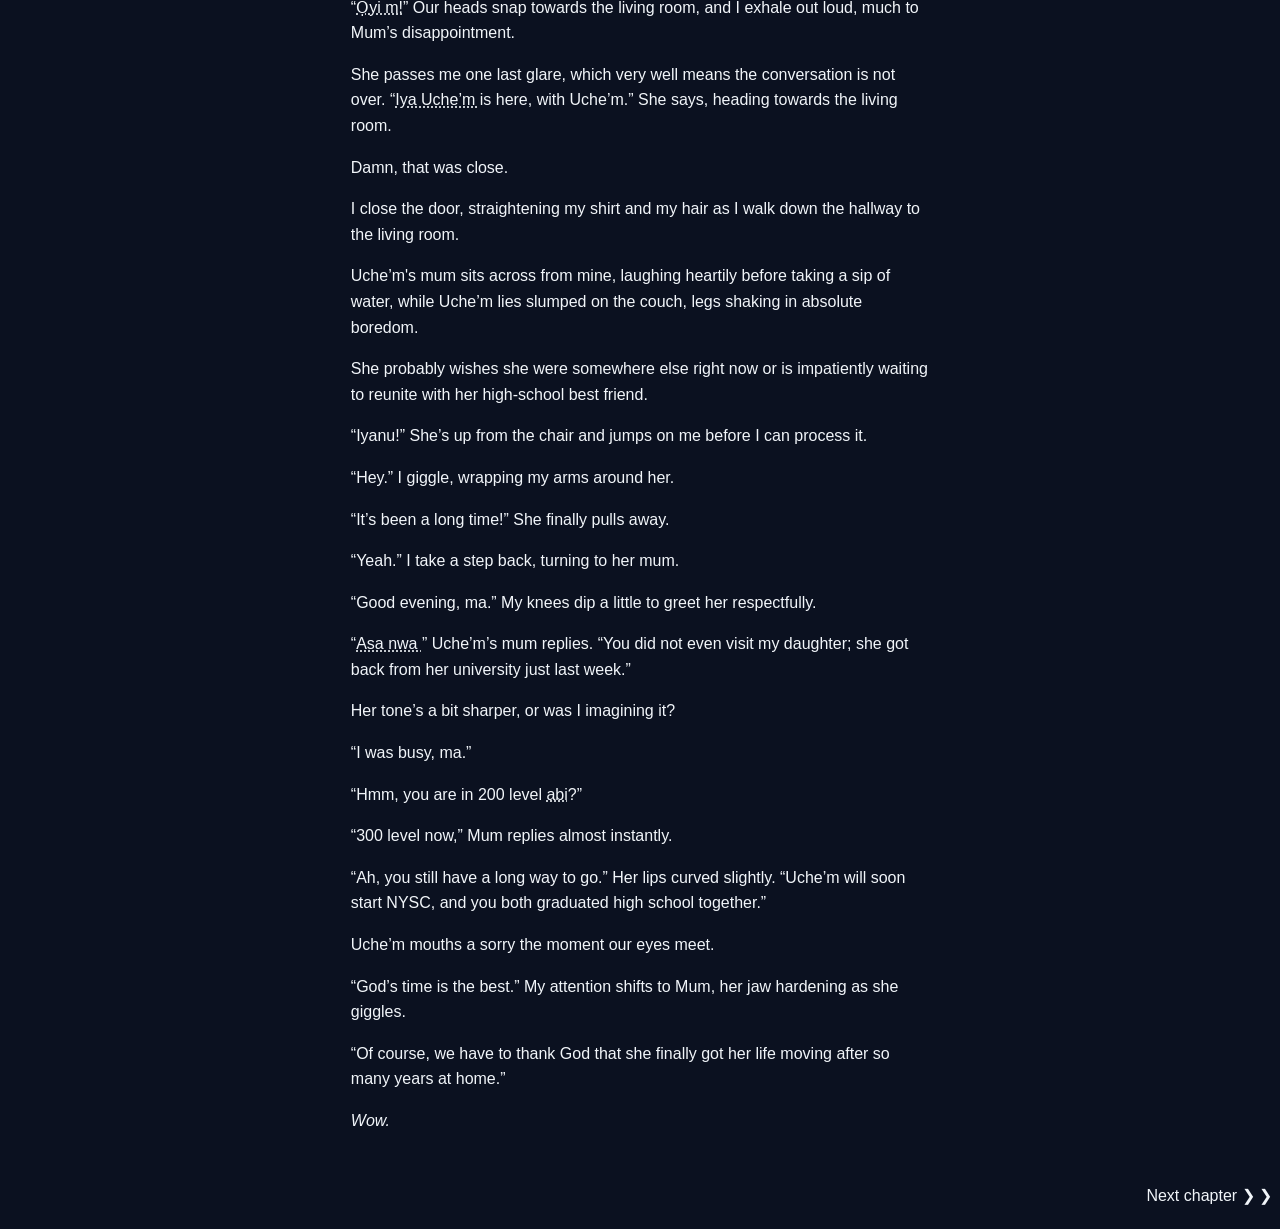
==== commit b5d55c8a: "editied <p> popping up" ====
--- a/index.html
+++ b/index.html
@@ -15,14 +15,16 @@
             <p style="text-align: center; font-size: 25px;">Where This Goes S1</p>
         </nav>
 
+        <header>
+        <!-- &#10094; -->
+        <a><span class="next"></span></a>
+        <h3>1 - I wish I would</h3>
+        <a href="pages/chapter2.html"><span class="next">&#10095;</span></a>
+        </header>
+
         <section class="chapter">
             <article class="content">
-            <div class="chapter-header">
-            <a><span class="next"></span></a>
-            <!-- &#10094; -->
-            <h3>1 - I wish I would</h3>
-            <a href="pages/chapter2.html"><span class="next">&#10095;</span></a>
-            </div>
+
             <p><i>It feels like I’m on a pitch-black road — and Taylor Swift's shining ever so bright at the end of it.</i></p>
 
             <P><i>‘I wish you would’ currently blasts in my ears, but it’s already blending with the background.</i></P>
@@ -106,7 +108,7 @@
 
            <p>“Ah, you still have a long way to go.” Her lips curved slightly. “Uche’m will soon start NYSC, and you both graduated high school together.”</p>
 
-          < p> Uche’m’s mouths a sorry the moment our eyes meet.</p>
+          <p> Uche’m mouths a sorry the moment our eyes meet.</p>
 
           <p>“God’s time is the best.” My attention shifts to Mum, her jaw hardening as she giggles.</p>
 
--- a/css/style.css
+++ b/css/style.css
@@ -23,7 +23,7 @@
             padding: 10px;
         }
 
-        .chapter-header{
+        header{
             display:flex;
             justify-content: space-between;
             align-items: center;
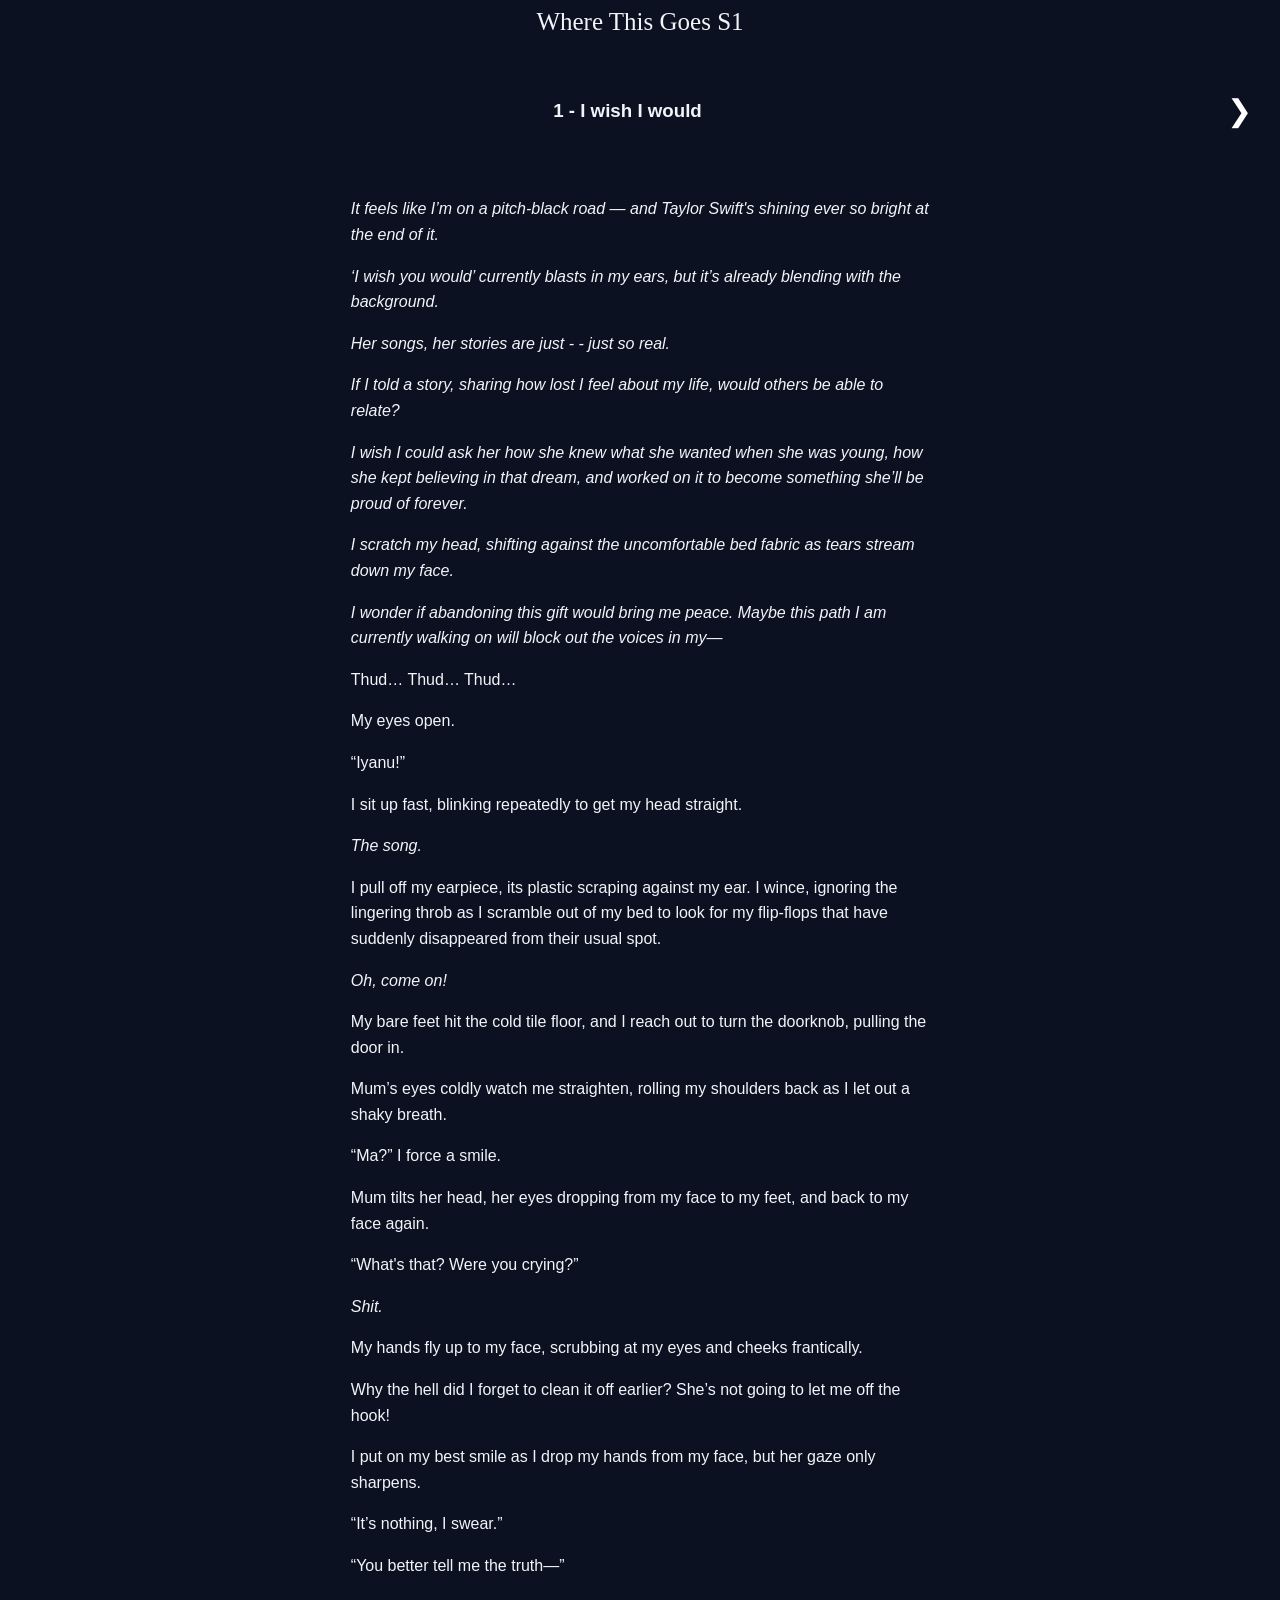
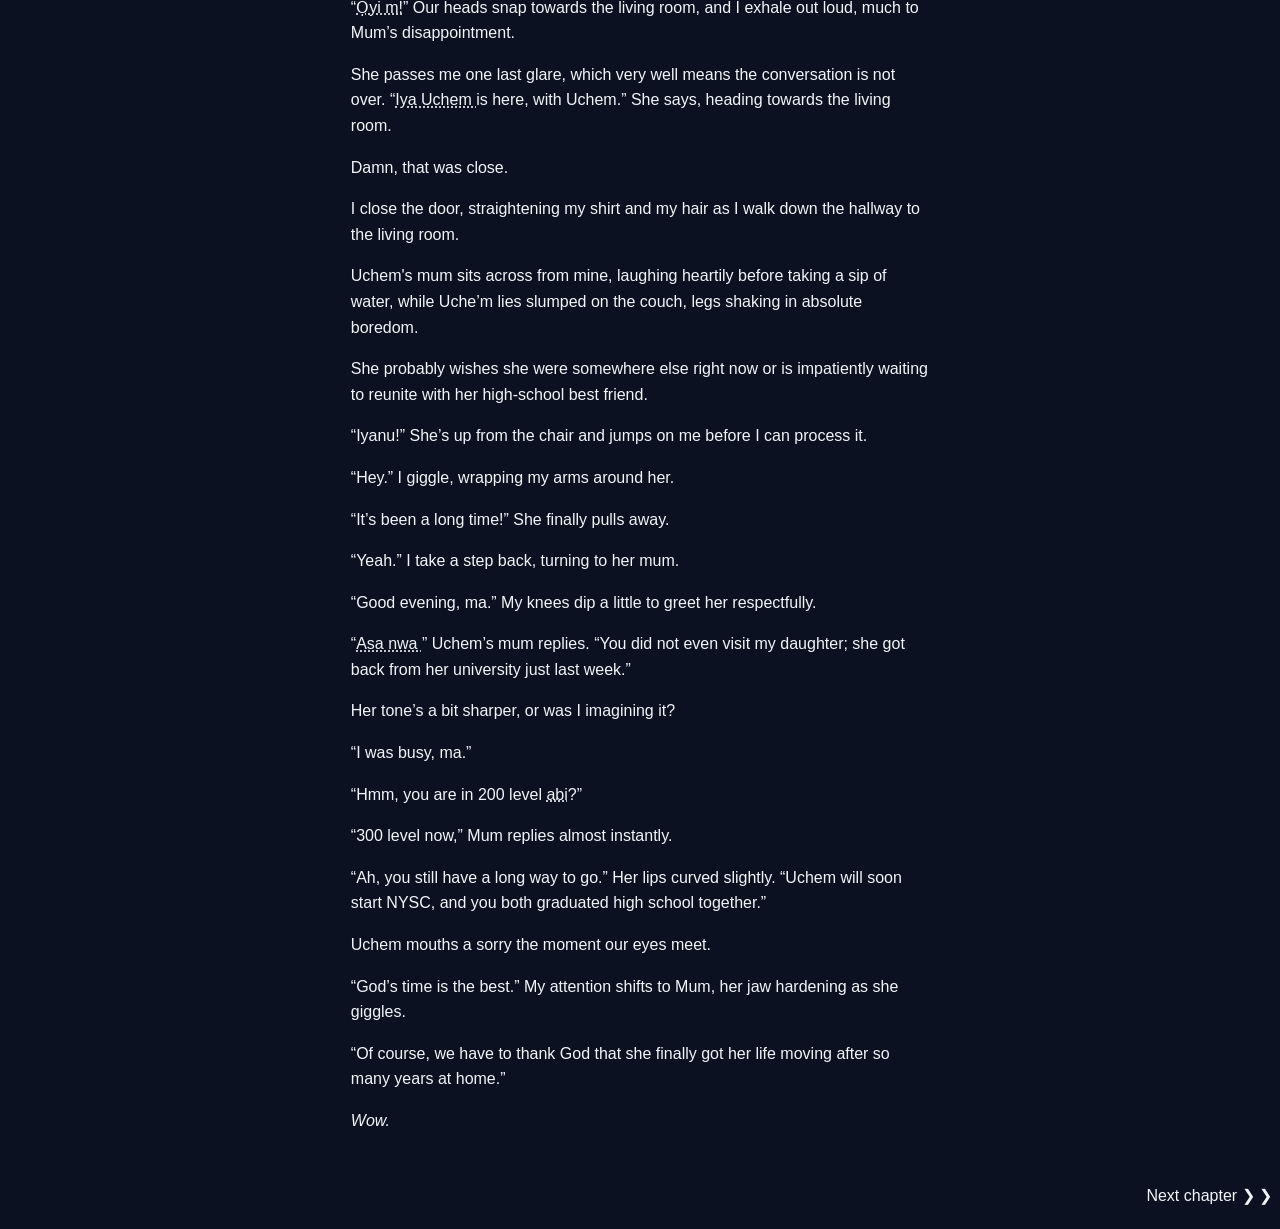
==== commit e17207a7: "So, I changed Uche'm to Uchem" ====
--- a/index.html
+++ b/index.html
@@ -76,13 +76,13 @@
             <P>“You better tell me the truth—”</P>
             <P>“<abbr title="Igbo: My friend!">Ọyi m!</abbr>” Our heads snap towards the living room, and I exhale out loud, much to Mum’s disappointment.</P>
 
-            <P>She passes me one last glare, which very well means the conversation is not over. “<abbr title="Yoruba: Uche'm's Mother">Iya Uche’m </abbr> is here, with Uche’m.” She says, heading towards the living room.</P>
+            <P>She passes me one last glare, which very well means the conversation is not over. “<abbr title="Yoruba: Uchem's Mother">Iya Uchem </abbr> is here, with Uchem.” She says, heading towards the living room.</P>
 
             <P>Damn, that was close.</P>
 
             <P>I close the door, straightening my shirt and my hair as I walk down the hallway to the living room.</P>
 
-            <P>Uche’m's mum sits across from mine, laughing heartily before taking a sip of water, while Uche’m lies slumped on the couch, legs shaking in absolute boredom.</P>
+            <P>Uchem's mum sits across from mine, laughing heartily before taking a sip of water, while Uche’m lies slumped on the couch, legs shaking in absolute boredom.</P>
 
             <P>She probably wishes she were somewhere else right now or is impatiently waiting to reunite with her high-school best friend.</P>
 
@@ -96,7 +96,7 @@
 
             <P>“Good evening, ma.” My knees dip a little to greet her respectfully.</P>
 
-           <p>“<abbr title="Igbo: Beautiful girl">Asa nwa </abbr>” Uche’m’s mum replies. “You did not even visit my daughter; she got back from her university just last week.”</p>
+           <p>“<abbr title="Igbo: Beautiful girl">Asa nwa </abbr>” Uchem’s mum replies. “You did not even visit my daughter; she got back from her university just last week.”</p>
 
            <p>Her tone’s a bit sharper, or was I imagining it?</p>
 
@@ -106,9 +106,9 @@
 
            <p>“300 level now,” Mum replies almost instantly.</p>
 
-           <p>“Ah, you still have a long way to go.” Her lips curved slightly. “Uche’m will soon start NYSC, and you both graduated high school together.”</p>
+           <p>“Ah, you still have a long way to go.” Her lips curved slightly. “Uchem will soon start NYSC, and you both graduated high school together.”</p>
 
-          <p> Uche’m mouths a sorry the moment our eyes meet.</p>
+          <p> Uchem mouths a sorry the moment our eyes meet.</p>
 
           <p>“God’s time is the best.” My attention shifts to Mum, her jaw hardening as she giggles.</p>
 
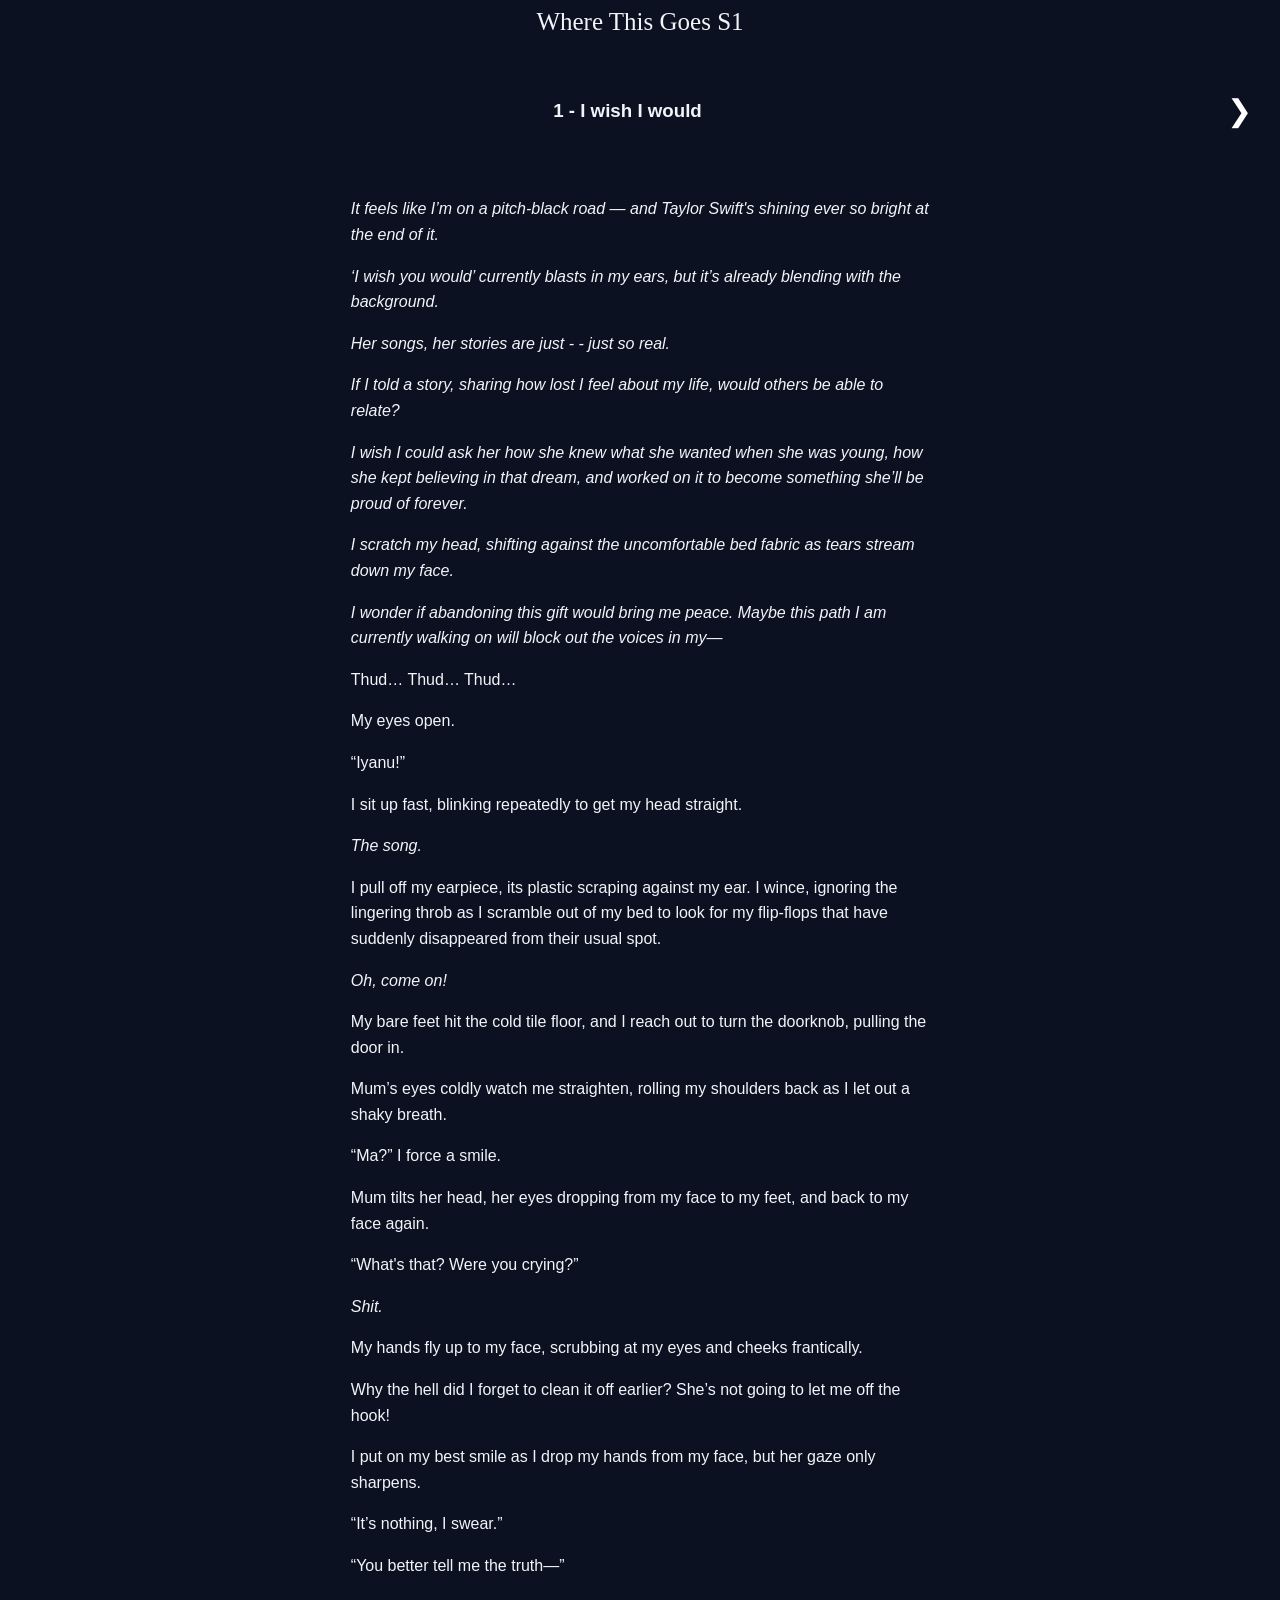
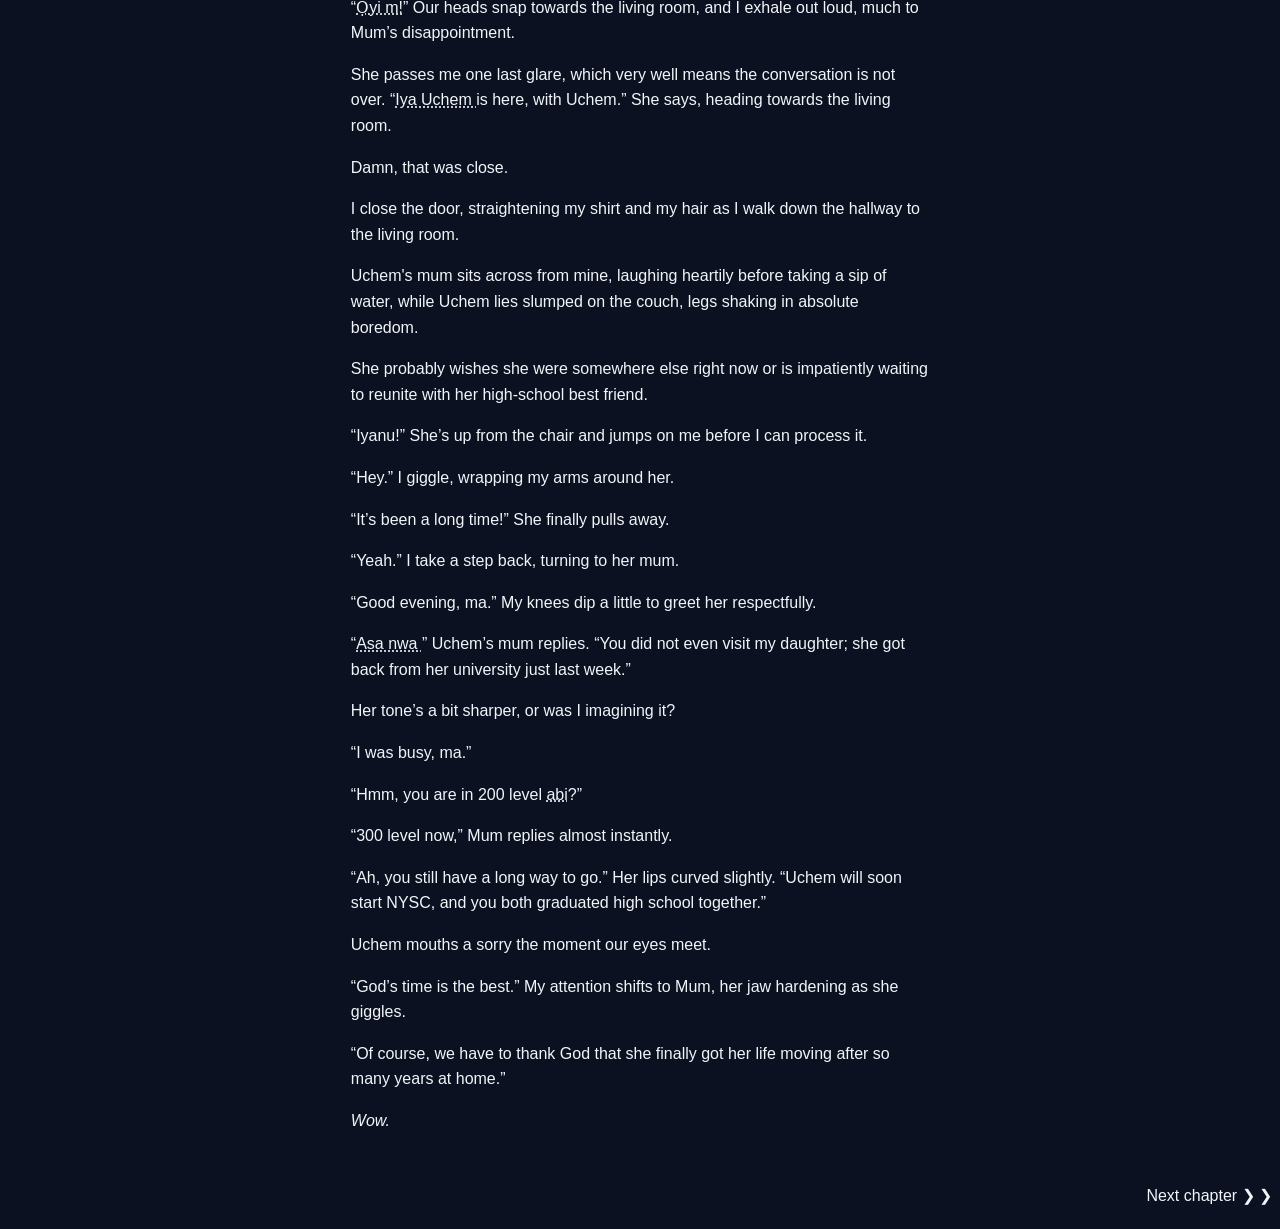
==== commit d70f43b9: "One more Uche'm changed :)" ====
--- a/index.html
+++ b/index.html
@@ -82,7 +82,7 @@
 
             <P>I close the door, straightening my shirt and my hair as I walk down the hallway to the living room.</P>
 
-            <P>Uchem's mum sits across from mine, laughing heartily before taking a sip of water, while Uche’m lies slumped on the couch, legs shaking in absolute boredom.</P>
+            <P>Uchem's mum sits across from mine, laughing heartily before taking a sip of water, while Uchem lies slumped on the couch, legs shaking in absolute boredom.</P>
 
             <P>She probably wishes she were somewhere else right now or is impatiently waiting to reunite with her high-school best friend.</P>
 
